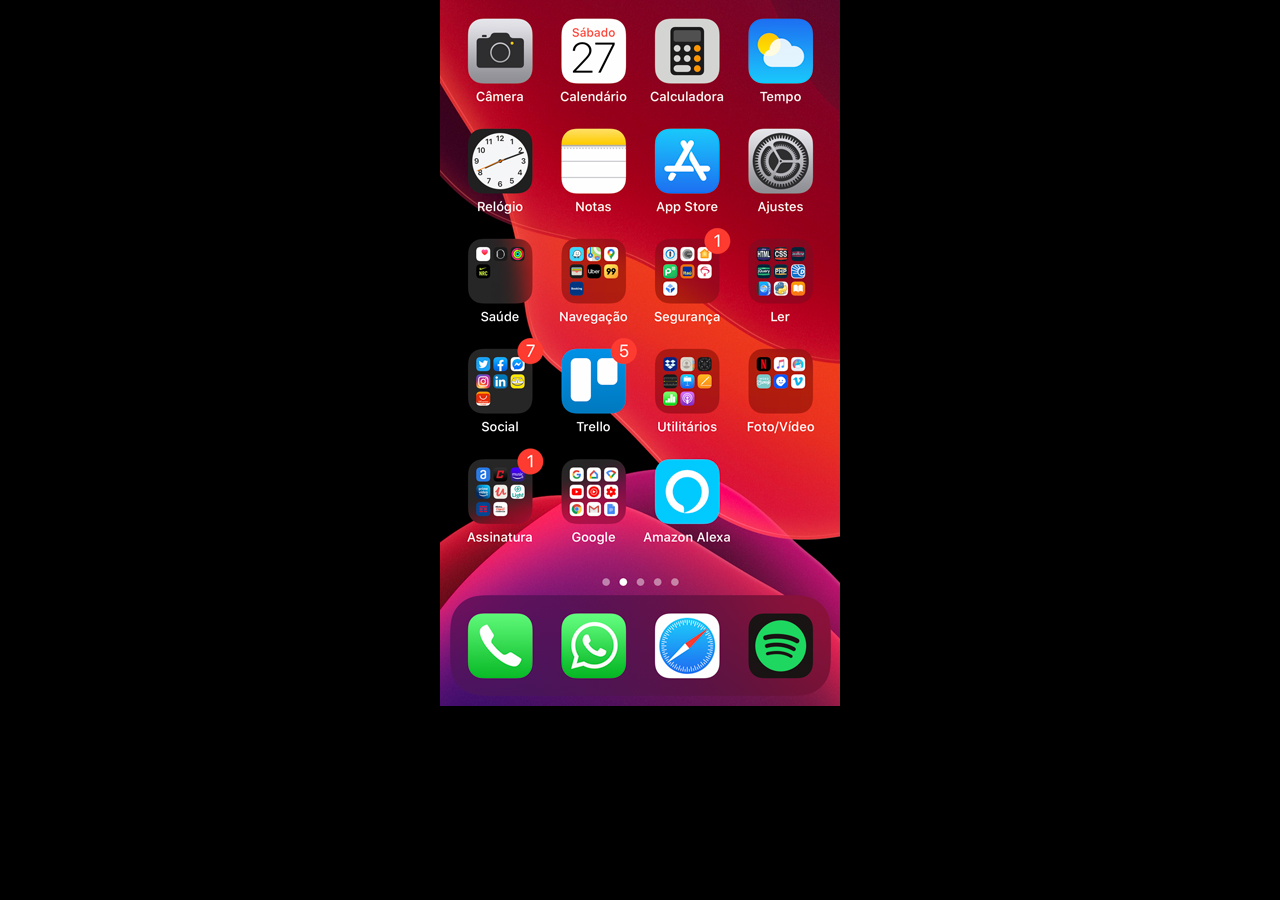
==== home.html @ 8162b64b "projeto social" ====
<!DOCTYPE html>
<html lang="pt-br">
<head>
    <meta charset="UTF-8">
    <meta name="viewport" content="width=device-width, initial-scale=1.0">
    <title>Home</title>
    <style>
        * {
            margin: 0px;
            padding: 0px;
        }

        body {
            width: 100vw;
            height: 100vh;
            background: black url(imagens/tela-home.jpg) no-repeat top center;
        }
    </style>
</head>
<body>
    
</body>
</html>
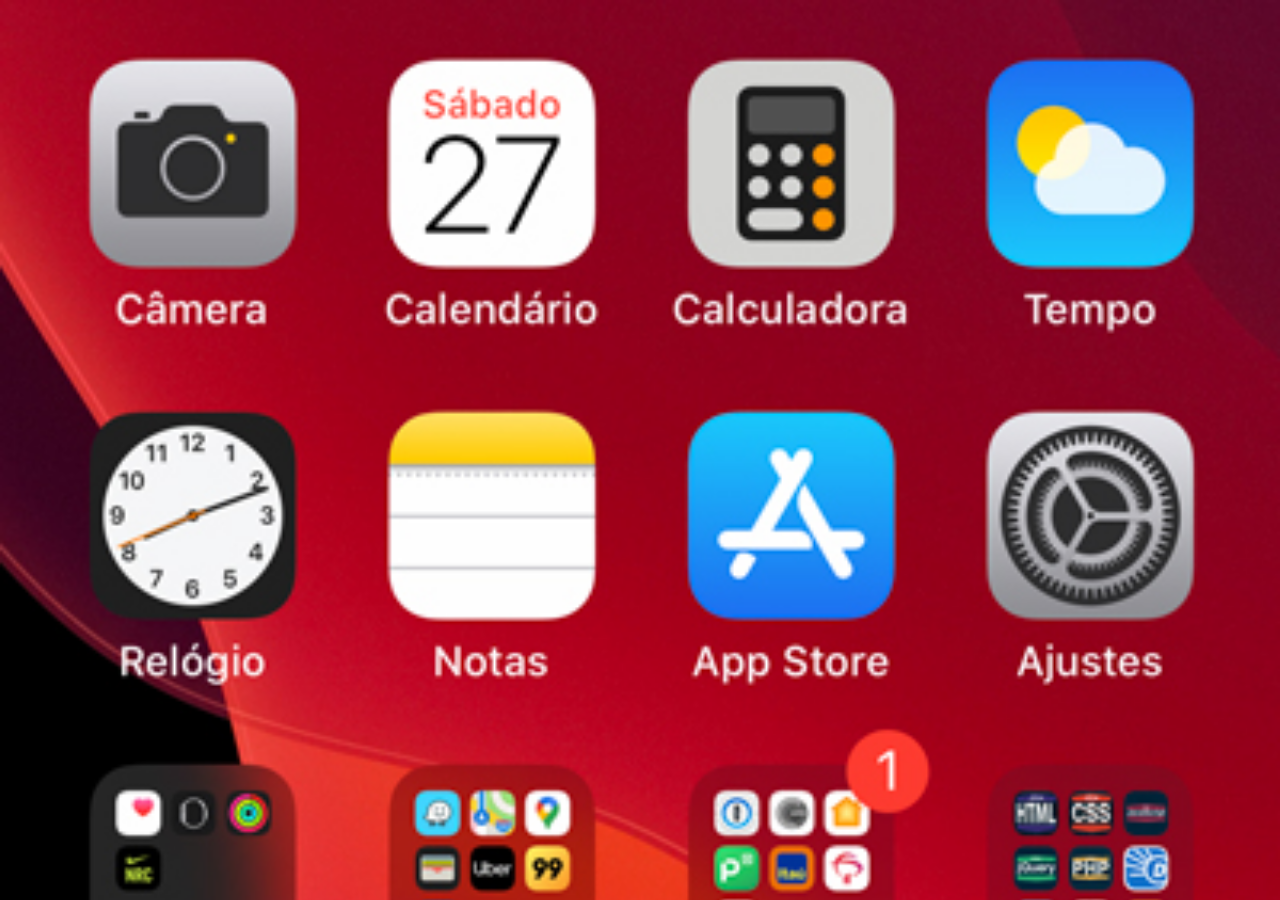
==== commit b2c6e913: "atualiuzação" ====
--- a/home.html
+++ b/home.html
@@ -1,5 +1,6 @@
 <!DOCTYPE html>
 <html lang="pt-br">
+
 <head>
     <meta charset="UTF-8">
     <meta name="viewport" content="width=device-width, initial-scale=1.0">
@@ -14,10 +15,13 @@
             width: 100vw;
             height: 100vh;
             background: black url(imagens/tela-home.jpg) no-repeat top center;
+            background-size: cover;
         }
     </style>
 </head>
+
 <body>
-    
+
 </body>
+
 </html>
